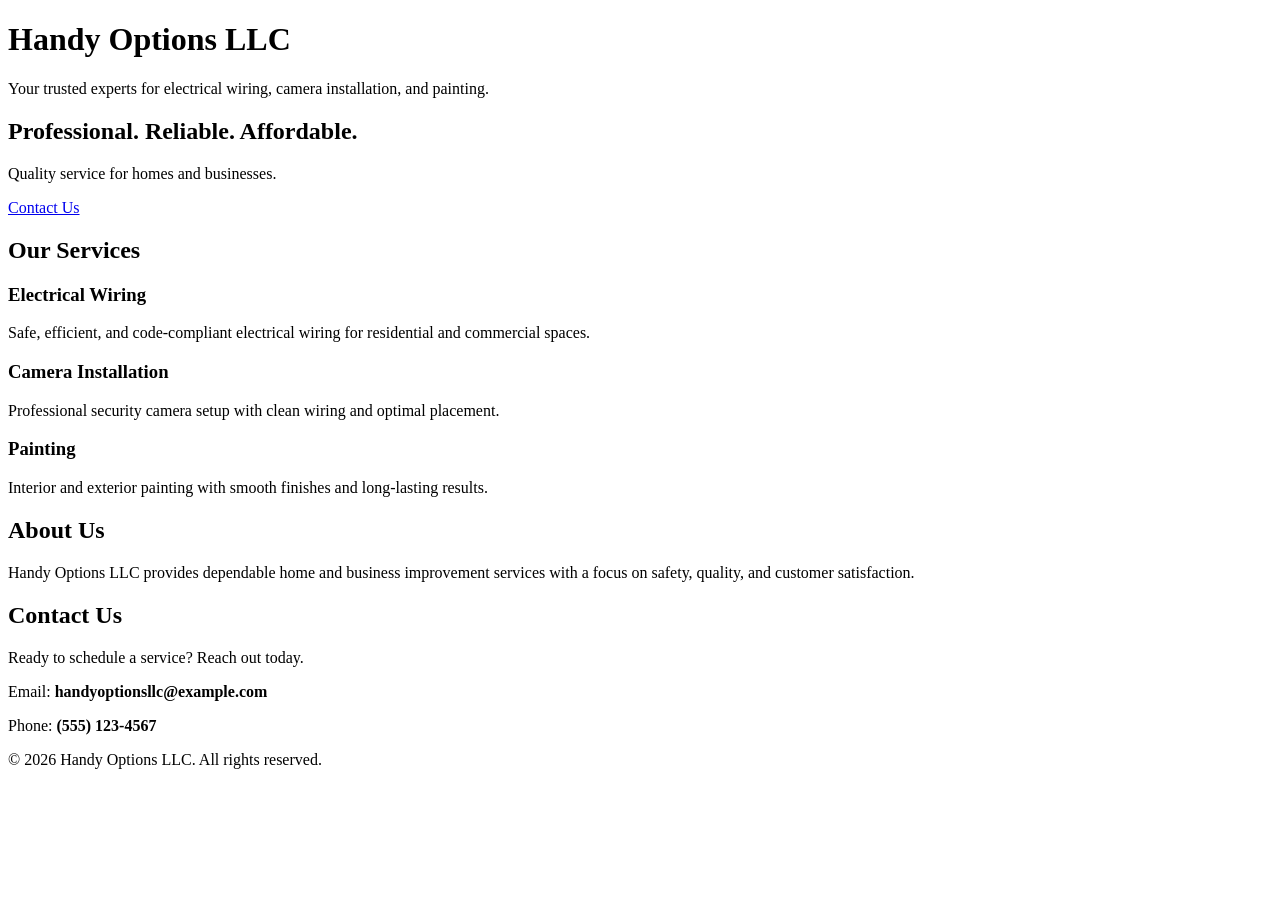
==== index.html @ 97359b3a "Create index.html" ====
<!DOCTYPE html>
<html lang="en">
<head>
    <meta charset="UTF-8">
    <meta name="viewport" content="width=device-width, initial-scale=1.0">
    <title>Handy Options LLC</title>
    <link rel="stylesheet" href="styles.css">
</head>
<body>

    <header>
        <h1>Handy Options LLC</h1>
        <p>Your trusted experts for electrical wiring, camera installation, and painting.</p>
    </header>

    <section class="hero">
        <h2>Professional. Reliable. Affordable.</h2>
        <p>Quality service for homes and businesses.</p>
        <a href="#contact" class="cta">Contact Us</a>
    </section>

    <section class="services">
        <h2>Our Services</h2>

        <div class="service-card">
            <h3>Electrical Wiring</h3>
            <p>Safe, efficient, and code‑compliant electrical wiring for residential and commercial spaces.</p>
        </div>

        <div class="service-card">
            <h3>Camera Installation</h3>
            <p>Professional security camera setup with clean wiring and optimal placement.</p>
        </div>

        <div class="service-card">
            <h3>Painting</h3>
            <p>Interior and exterior painting with smooth finishes and long‑lasting results.</p>
        </div>
    </section>

    <section class="about">
        <h2>About Us</h2>
        <p>Handy Options LLC provides dependable home and business improvement services with a focus on safety, quality, and customer satisfaction.</p>
    </section>

    <section id="contact" class="contact">
        <h2>Contact Us</h2>
        <p>Ready to schedule a service? Reach out today.</p>
        <p>Email: <strong>handyoptionsllc@example.com</strong></p>
        <p>Phone: <strong>(555) 123‑4567</strong></p>
    </section>

    <footer>
        <p>© 2026 Handy Options LLC. All rights reserved.</p>
    </footer>

</body>
</html>
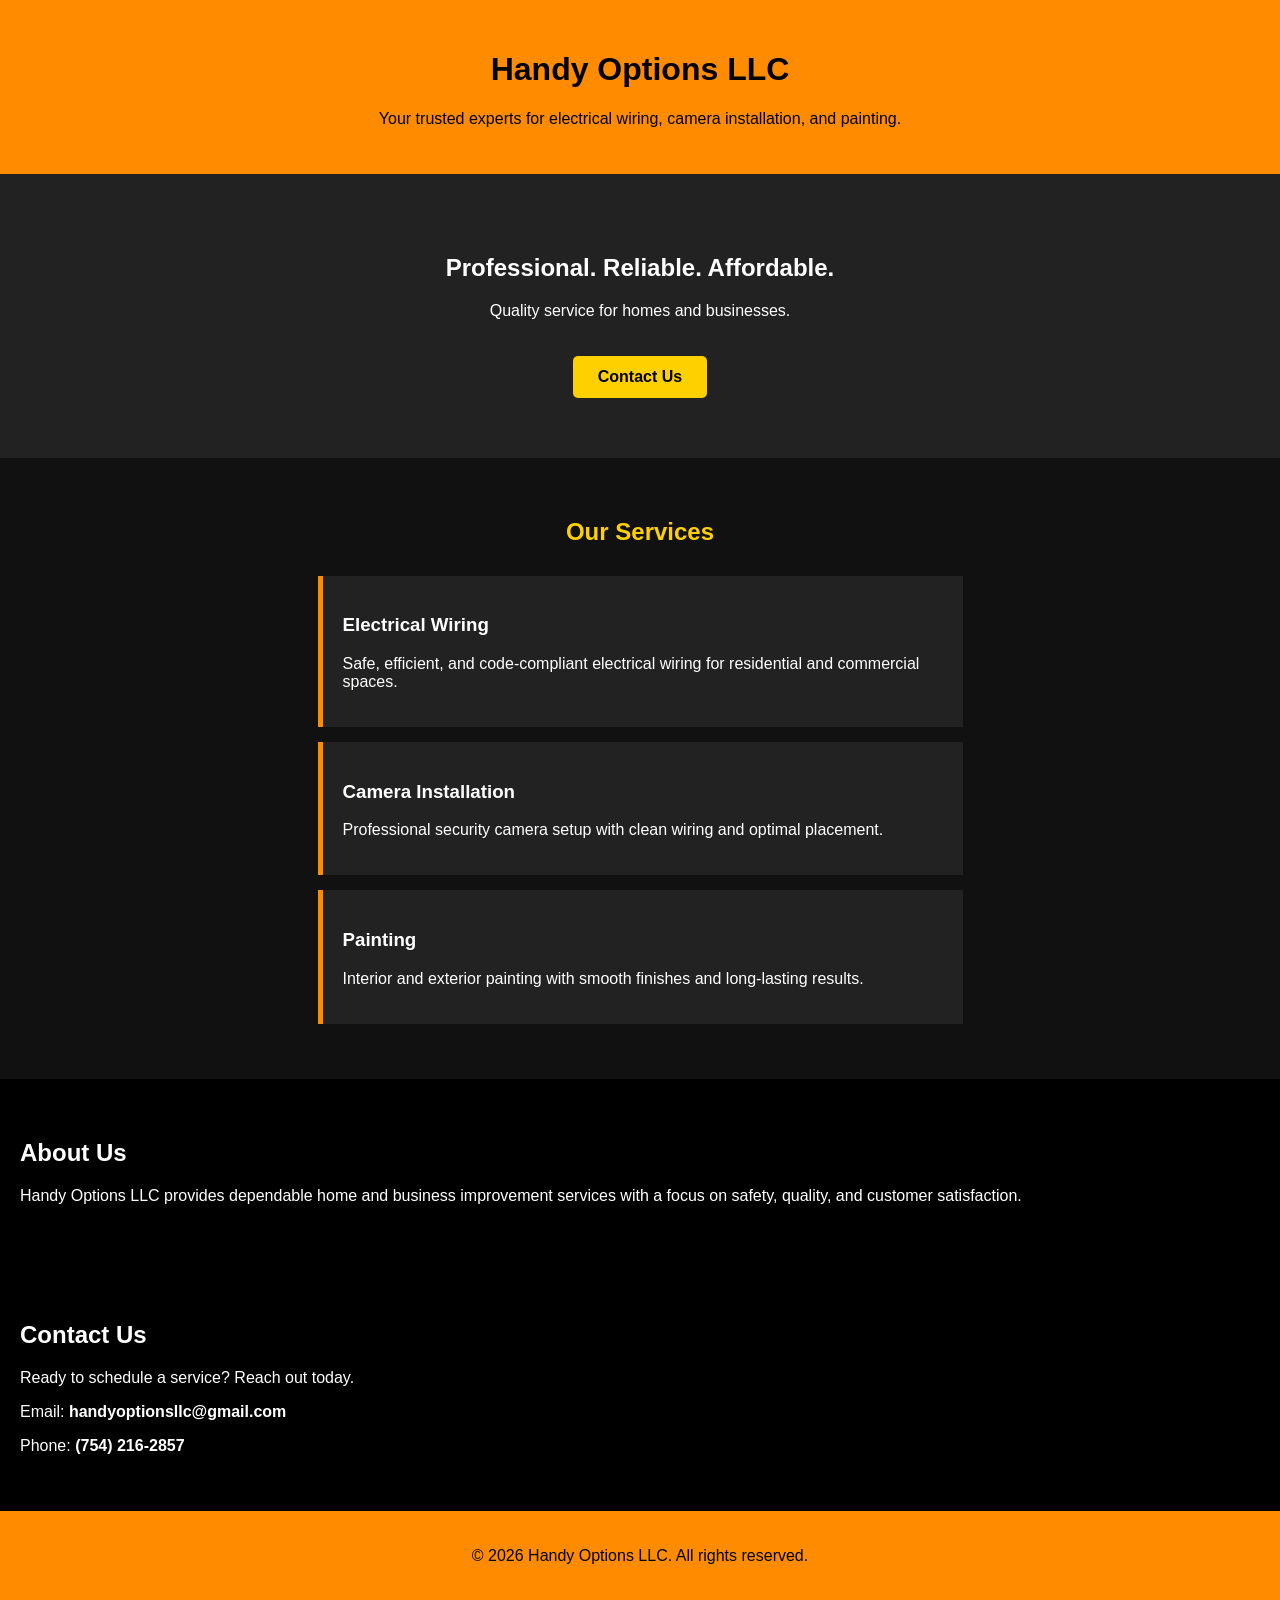
==== commit cd50b32b: "Update index.html" ====
--- a/index.html
+++ b/index.html
@@ -46,8 +46,8 @@
     <section id="contact" class="contact">
         <h2>Contact Us</h2>
         <p>Ready to schedule a service? Reach out today.</p>
-        <p>Email: <strong>handyoptionsllc@example.com</strong></p>
-        <p>Phone: <strong>(555) 123‑4567</strong></p>
+        <p>Email: <strong>handyoptionsllc@gmail.com</strong></p>
+        <p>Phone: <strong>(754) 216‑2857</strong></p>
     </section>
 
     <footer>
--- a/styles.css
+++ b/styles.css
@@ -0,0 +1,61 @@
+body {
+    margin: 0;
+    font-family: Arial, sans-serif;
+    background: #000;
+    color: #fff;
+}
+
+header {
+    background: #ff8c00;
+    padding: 30px;
+    text-align: center;
+    color: #000;
+}
+
+.hero {
+    text-align: center;
+    padding: 60px 20px;
+    background: #222;
+}
+
+.cta {
+    display: inline-block;
+    margin-top: 20px;
+    padding: 12px 25px;
+    background: #ffd000;
+    color: #000;
+    text-decoration: none;
+    font-weight: bold;
+    border-radius: 5px;
+}
+
+.services {
+    padding: 40px 20px;
+    background: #111;
+}
+
+.services h2 {
+    text-align: center;
+    margin-bottom: 30px;
+    color: #ffd000;
+}
+
+.service-card {
+    background: #222;
+    padding: 20px;
+    margin: 15px auto;
+    max-width: 600px;
+    border-left: 5px solid #ff8c00;
+}
+
+.about, .contact {
+    padding: 40px 20px;
+    background: #000;
+}
+
+footer {
+    text-align: center;
+    padding: 20px;
+    background: #ff8c00;
+    color: #000;
+}
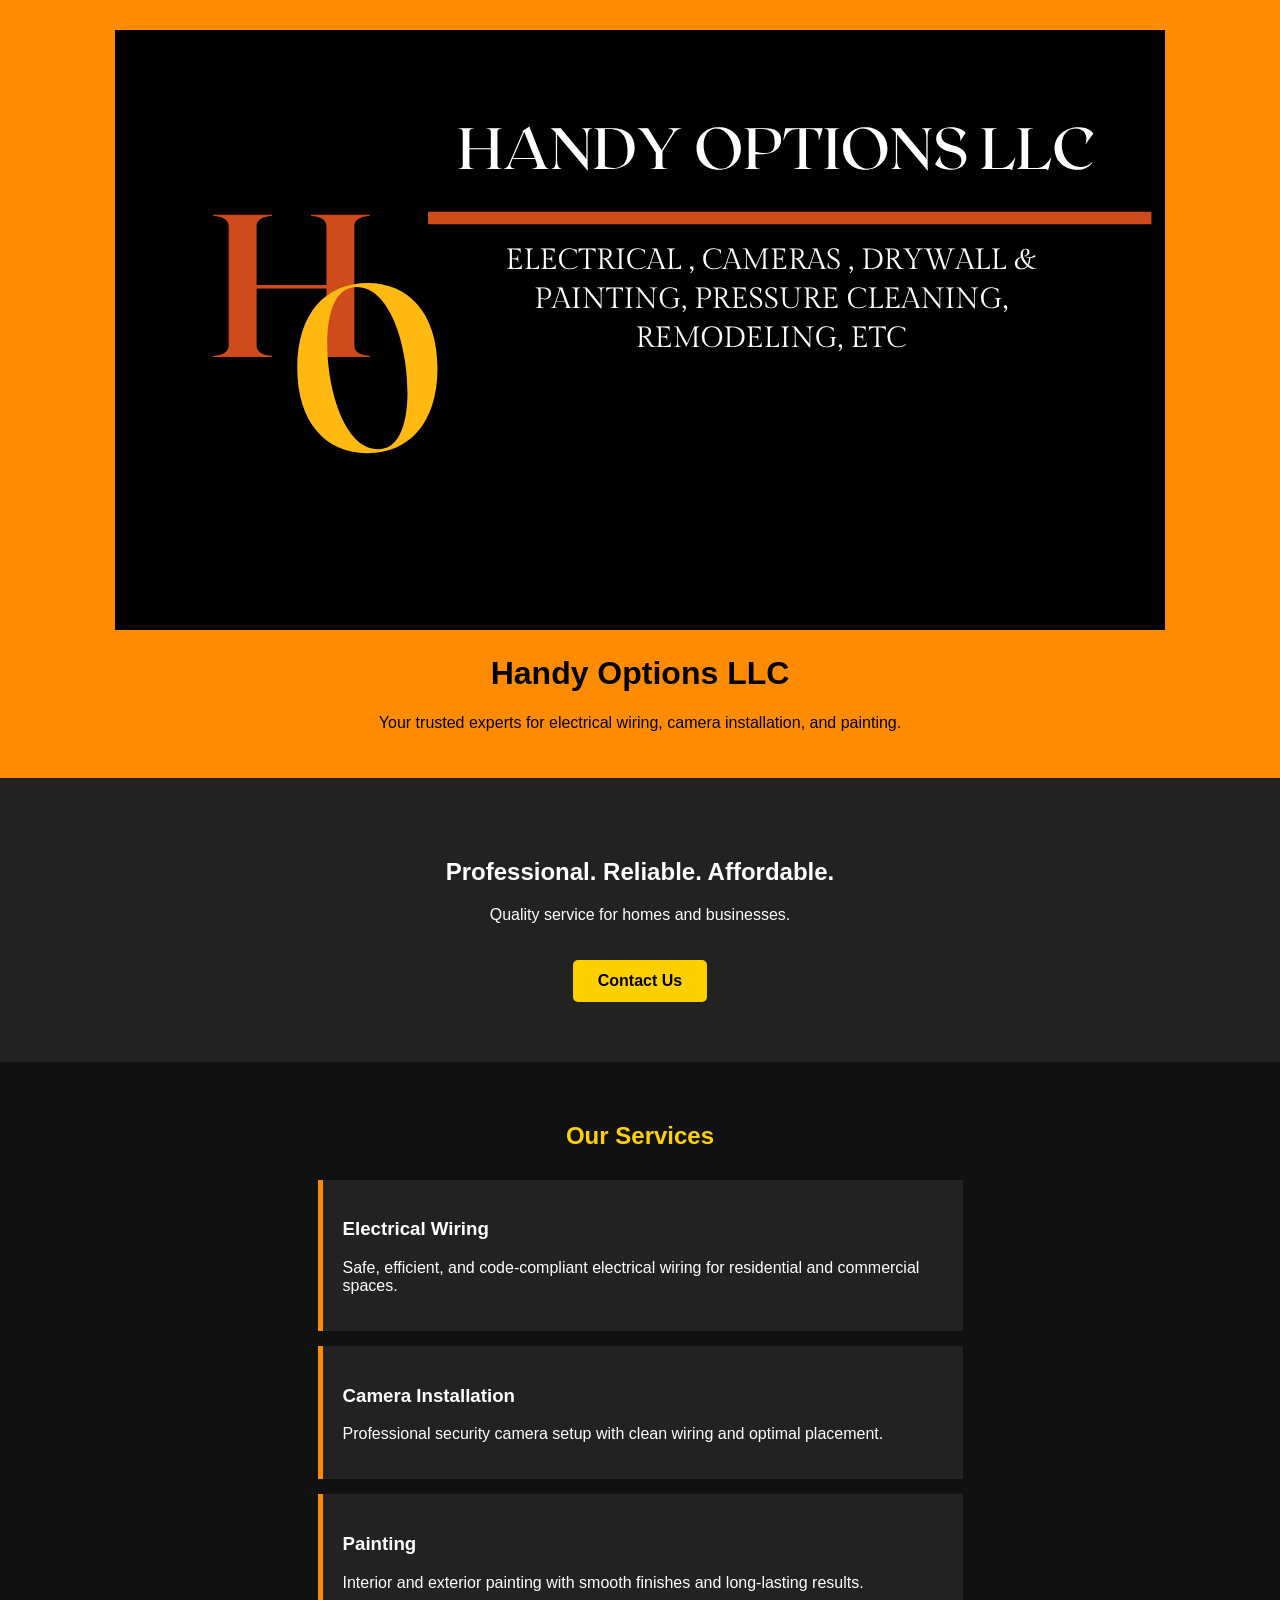
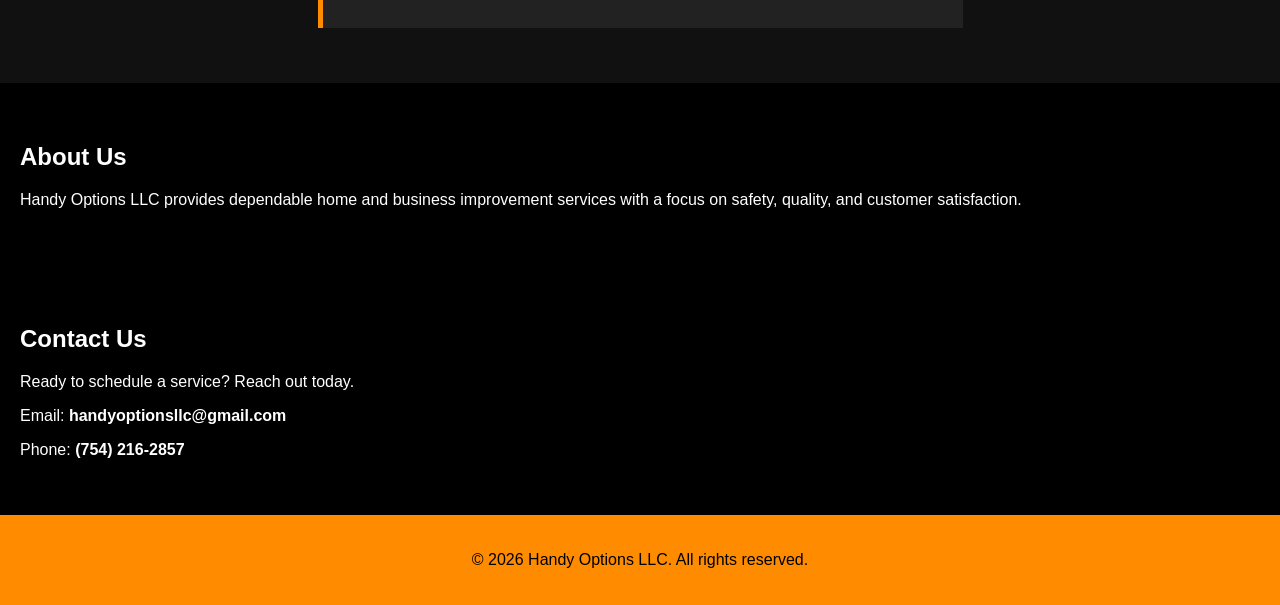
==== commit 118db0d9: "Update index.html" ====
--- a/index.html
+++ b/index.html
@@ -9,9 +9,10 @@
 <body>
 
     <header>
-        <h1>Handy Options LLC</h1>
-        <p>Your trusted experts for electrical wiring, camera installation, and painting.</p>
-    </header>
+          <img src="handyoptionslogo.png" alt="Handy Options LLC Logo" class="logo">
+    <h1>Handy Options LLC</h1>
+    <p>Your trusted experts for electrical wiring, camera installation, and painting.</p>
+</header>
 
     <section class="hero">
         <h2>Professional. Reliable. Affordable.</h2>
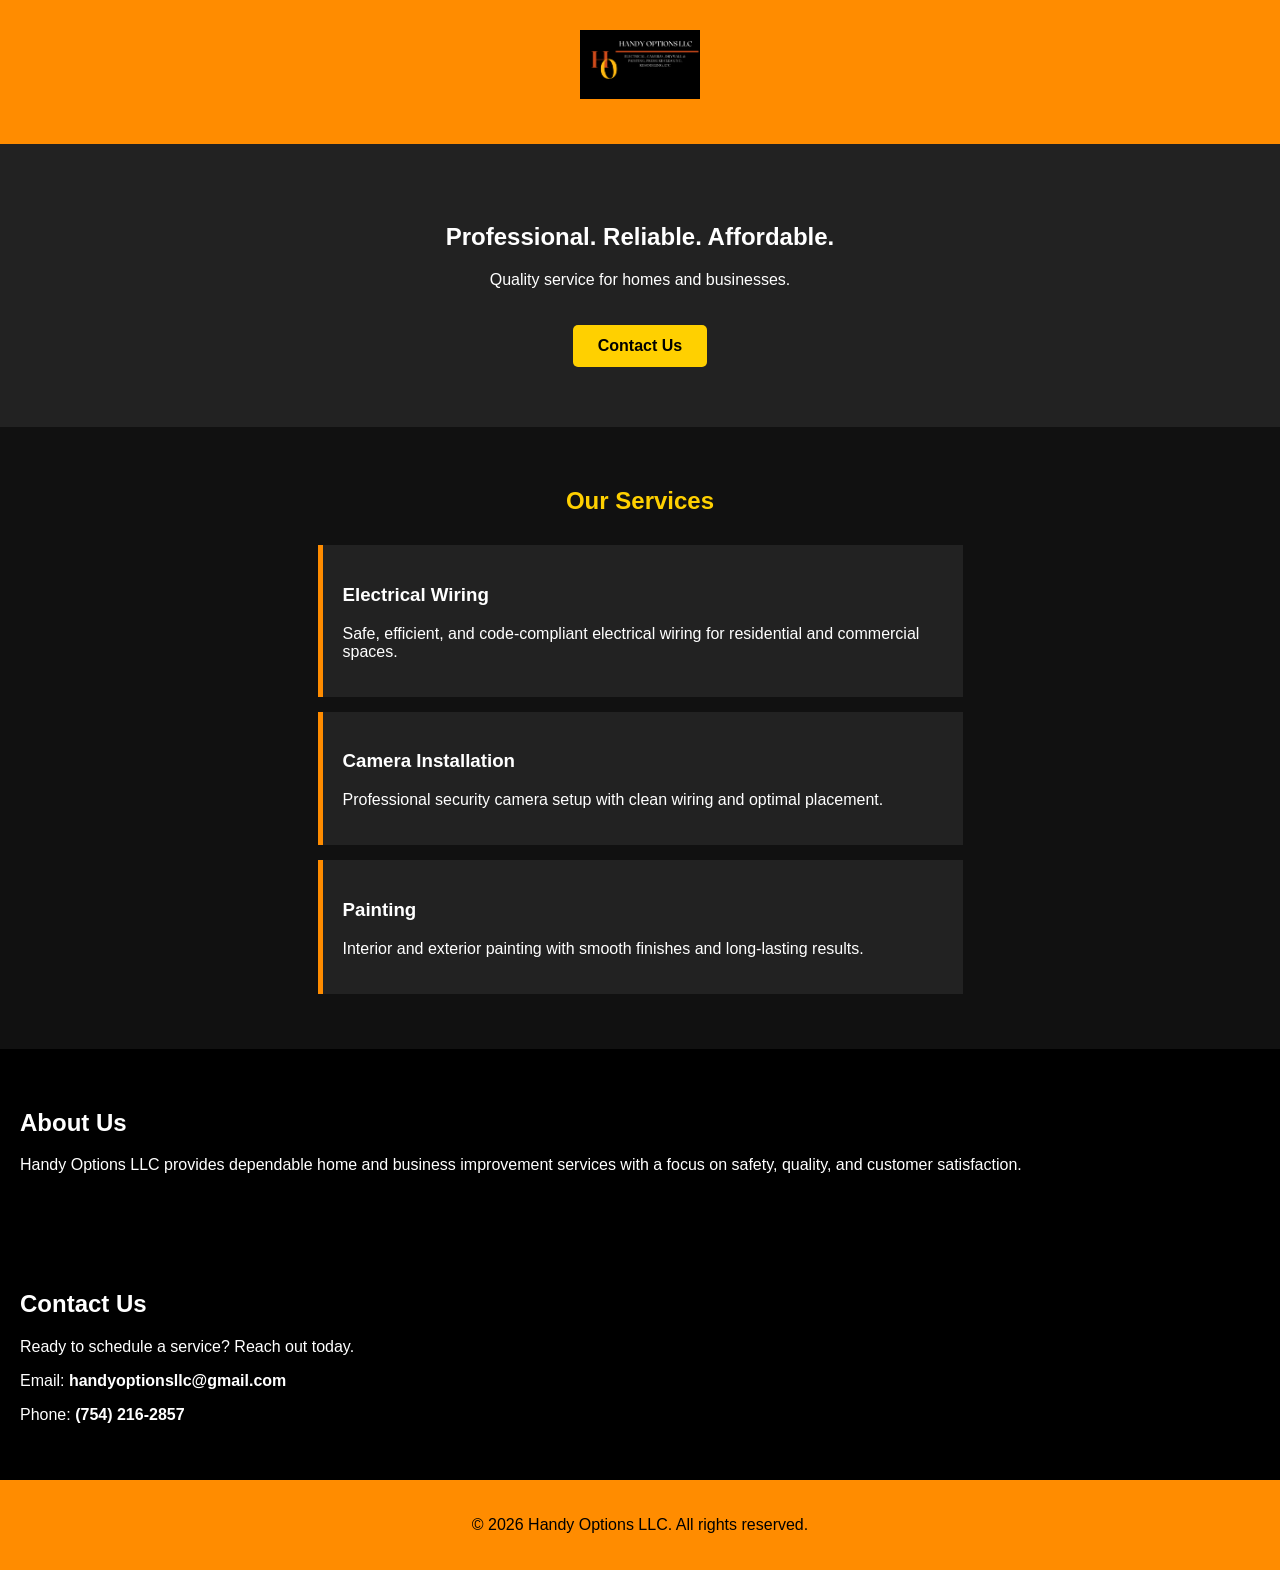
==== commit 743acaec: "Update index.html" ====
--- a/index.html
+++ b/index.html
@@ -10,8 +10,6 @@
 
     <header>
           <img src="handyoptionslogo.png" alt="Handy Options LLC Logo" class="logo">
-    <h1>Handy Options LLC</h1>
-    <p>Your trusted experts for electrical wiring, camera installation, and painting.</p>
 </header>
 
     <section class="hero">
--- a/styles.css
+++ b/styles.css
@@ -1,3 +1,9 @@
+
+.logo {
+    width: 120px;
+    display: block;
+    margin: 0 auto 15px auto;
+}
 body {
     margin: 0;
     font-family: Arial, sans-serif;
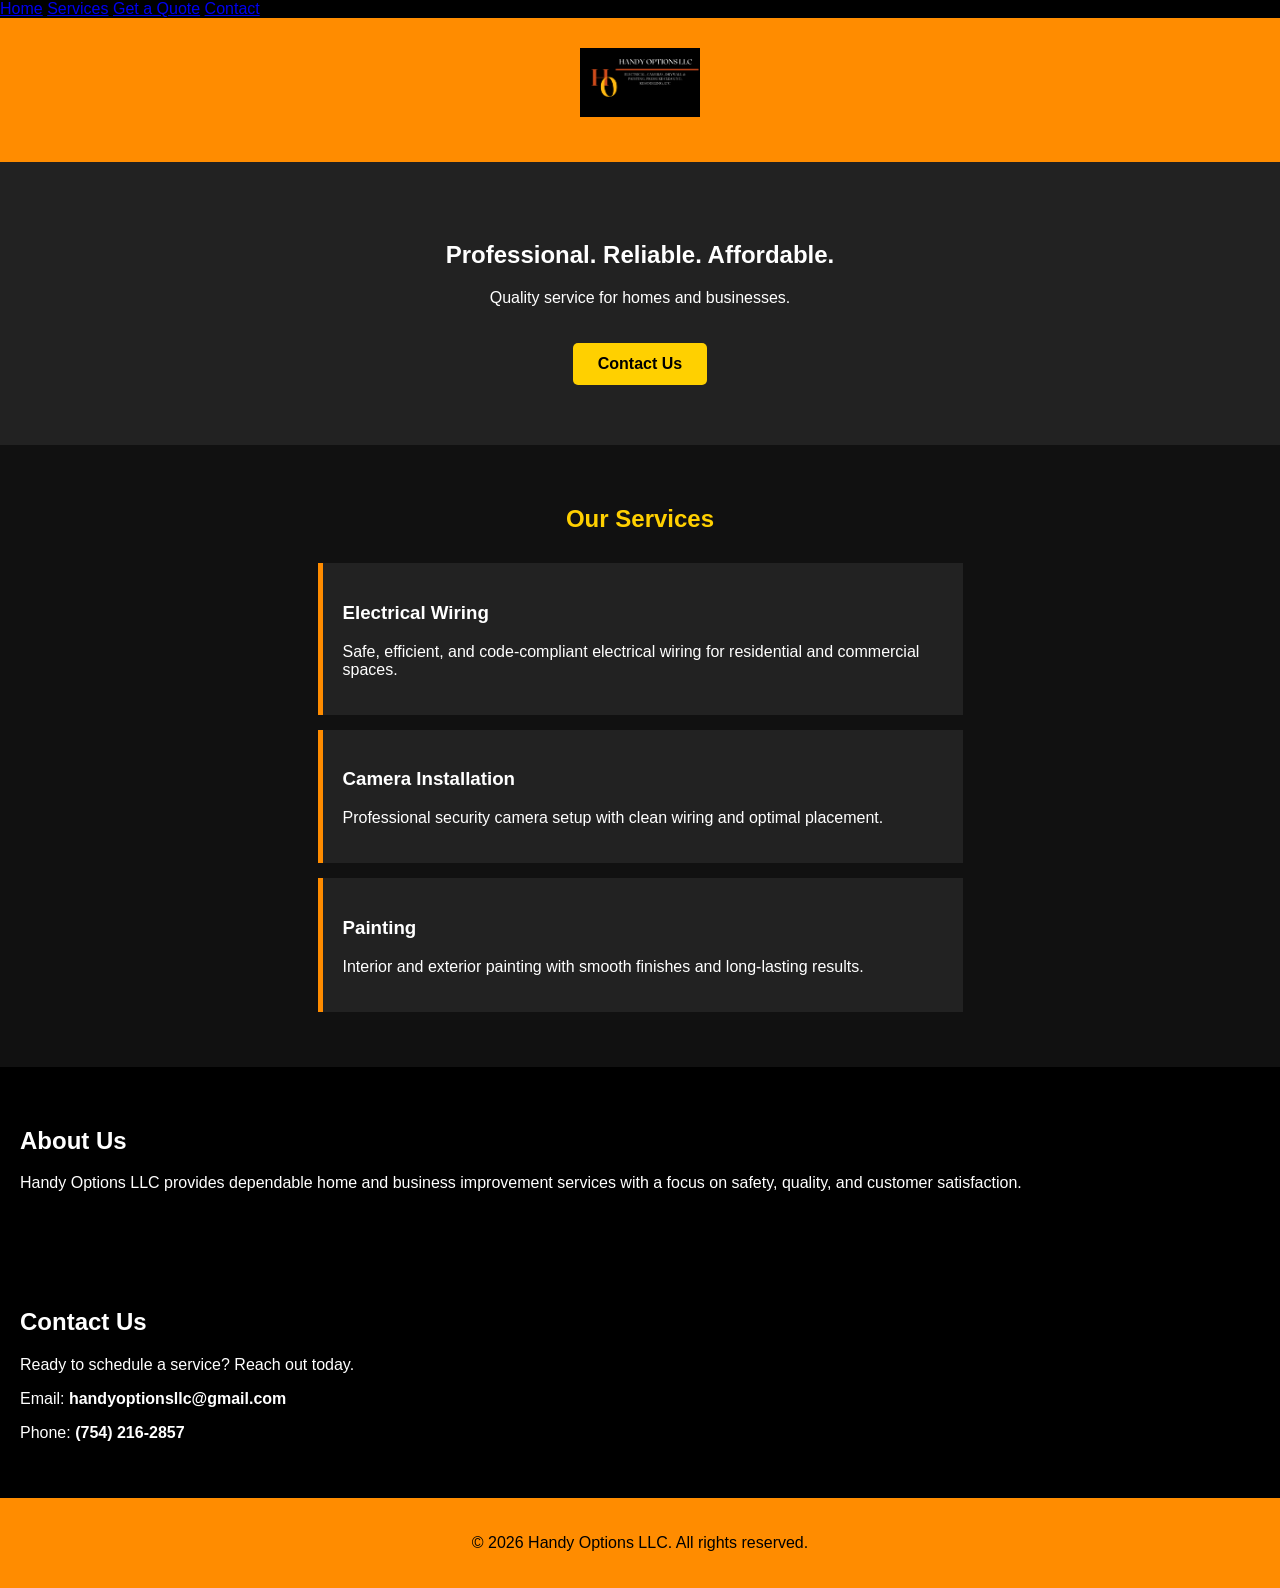
==== commit 8122dafa: "Update index.html" ====
--- a/index.html
+++ b/index.html
@@ -7,6 +7,12 @@
     <link rel="stylesheet" href="styles.css">
 </head>
 <body>
+    <nav class="navbar">
+    <a href="index.html">Home</a>
+    <a href="services.html">Services</a>
+    <a href="quote.html">Get a Quote</a>
+    <a href="contact.html">Contact</a>
+</nav>
 
     <header>
           <img src="handyoptionslogo.png" alt="Handy Options LLC Logo" class="logo">
